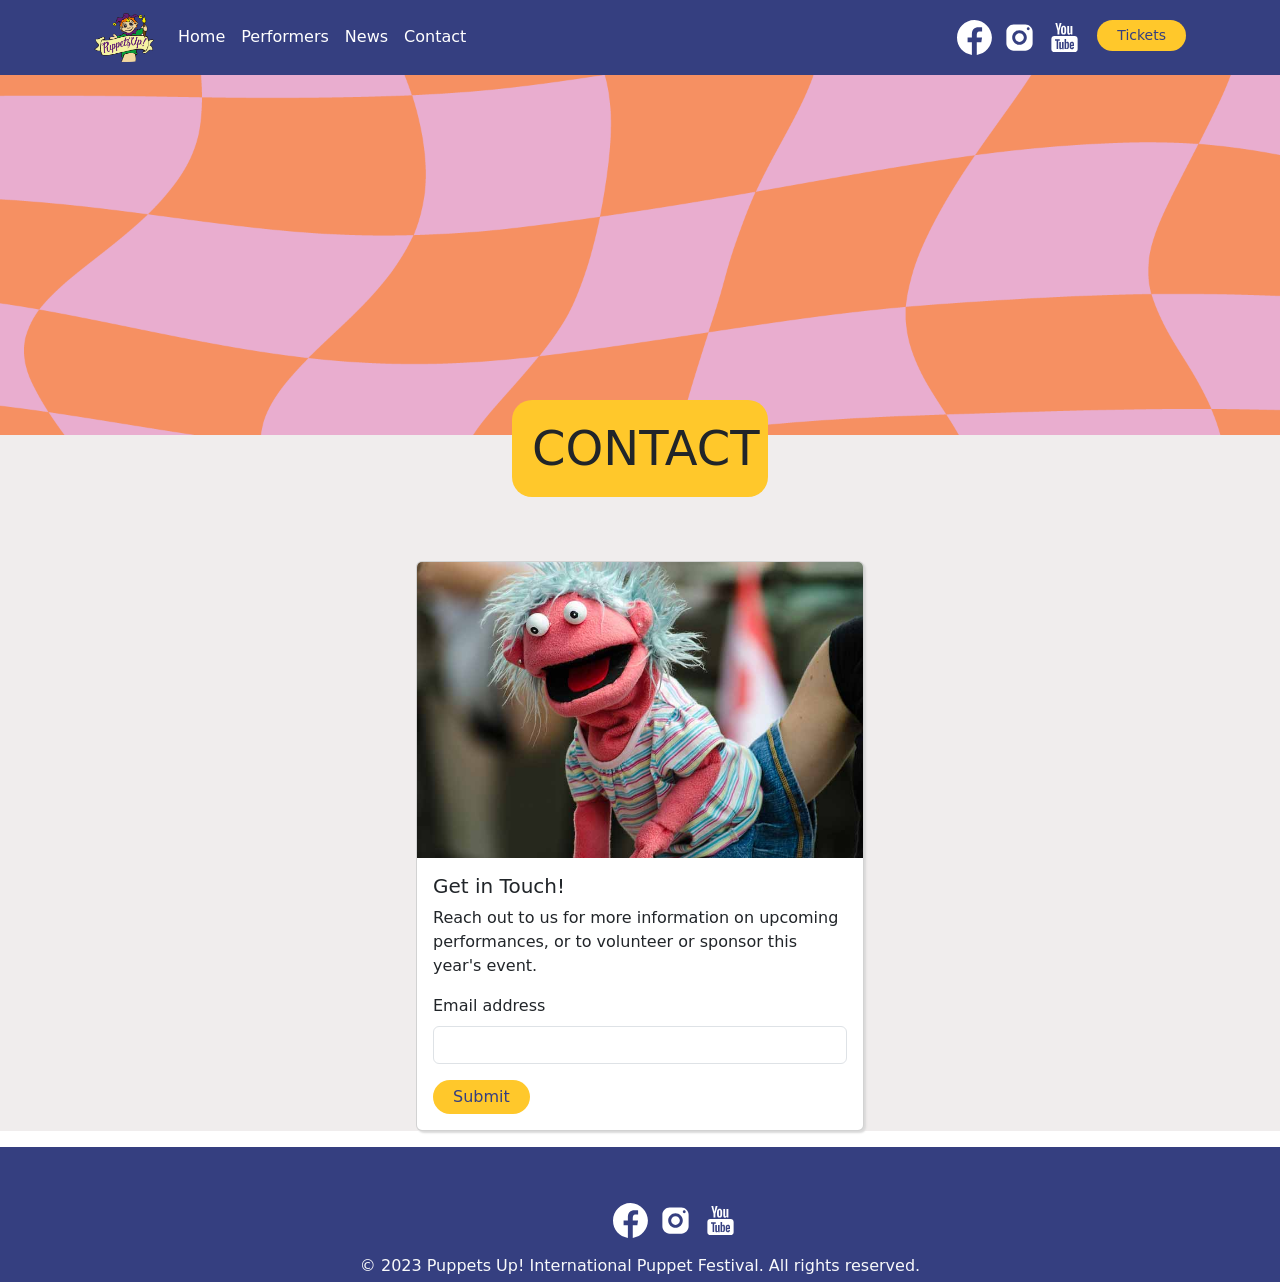
==== contact.html @ 840a4b94 "updates all links and buttons functionality update social links with target="_blank" so that social " ====
<!DOCTYPE html>
<html lang="en">
<head>
  <meta charset="UTF-8">
  <meta http-equiv="X-UA-Compatible" content="IE=edge">
  <meta name="viewport" content="width=device-width, initial-scale=1.0">
  <link rel="icon" type="image/x-icon" href="images/favicon_io/favicon.ico">
  <title>Contact Us</title>
  <link rel="stylesheet" href="css/custom.css">
</head>
<body>
  <header>
    <nav class="navbar navbar-expand-lg">
      <div class="container px-4">
        <a class="navbar-brand" href="images/logo.png">
            <img src="images/logo.png" class="logo">
        </a>
        <button class="navbar-toggler" type="button" data-bs-toggle="collapse" data-bs-target="#navbarNav" aria-controls="navbarNav" aria-expanded="false" aria-label="Toggle navigation">
          <span class="navbar-toggler-icon"></span>
        </button>
        <div class="collapse navbar-collapse" id="navbarNav">
          <ul class="navbar-nav ps-4-lg">
          <li class="nav-item">
              <a class="nav-link" href="index.html">Home</a>
            </li>
            <li class="nav-item">
              <a class="nav-link" href="performers.html">Performers</a>
            </li>
            <li class="nav-item">
              <a class="nav-link" href="news.html">News</a>
            </li>
            <li class="nav-item">
              <a class="nav-link" href="contact.html">Contact</a>
            </li>
          </ul>

          <div class="d-inline-flex flex-column flex-lg-row ms-auto">
            <ul class="navbar-nav ps-4-lg social-nav">
              <li class="social-links">
                <a href="https://www.facebook.com/PuppetsUp" target="_blank"><img src="images/facebook-icon.svg" class="logo"></a>
              </li>
              <li class="social-links">
                <a href="https://www.instagram.com/puppetsup/" target="_blank"><img src="images/instagram-icon.svg" class="logo"></a>
              </li>
              <li class="social-links">
                <a href="https://www.youtube.com/channel/UChkBQRjx3Bg9U8FGqQXdJ3g" target="_blank"><img src="images/youtube-icon.svg" class="logo"></a>
              </li>
            </ul>
            <a href="https://ticketsplease.ca/" target="_blank">
              <button type="button" class="btn btn-sm btn-primary">Tickets</button>
            </a>
            
          </div>
        </div> 
      </div>
  </nav>
</header>

<main>
    <div class="title-sect title-sect-2">
    </div>
    <div class="title">
      <h1>Contact</h1>
    </div>

<div class="contact-form">
  <div class="card mb-3 contact-card">
    <img src="images/pink.jpg" class="card-img-top card-contact-img" alt="...">
  <div class="card-body">
    <h5 class="card-title">Get in Touch!</h5>
    <p class="card-text">Reach out to us for more information on upcoming performances, or to volunteer or sponsor this year's event.</p>
    <form>
  <div class="mb-3">
    <label for="exampleInputEmail1" class="form-label">Email address</label>
    <input type="email" class="form-control" id="exampleInputEmail1" aria-describedby="emailHelp">
  </div>
  <button type="submit" class="btn btn-primary">Submit</button>
</form>
  </div>
</div>
  
  
</main>

<footer class="py-3">
    <div class="footer-links">
      <ul class="footer-social-links">
        <li class="social-links">
          <a href="https://www.facebook.com/PuppetsUp" target="_blank"><img src="images/facebook-icon.svg" class="logo"></a>
        </li>
        <li class="social-links">
          <a href="https://www.instagram.com/puppetsup/" target="_blank"><img src="images/instagram-icon.svg" class="logo"></a>
        </li>
        <li class="social-links">
          <a href="https://www.youtube.com/channel/UChkBQRjx3Bg9U8FGqQXdJ3g" target="_blank"><img src="images/youtube-icon.svg" class="logo"></a>
        </li>
      </ul>
    </div>
            
    <div class="container">
      <p class="text-center text-light">&copy; 2023 Puppets Up! International Puppet Festival. All rights reserved.</p>
    </div>  
  </footer>
  <script src="node_modules/bootstrap/dist/js/bootstrap.bundle.min.js"></script>
</body>  
</html>
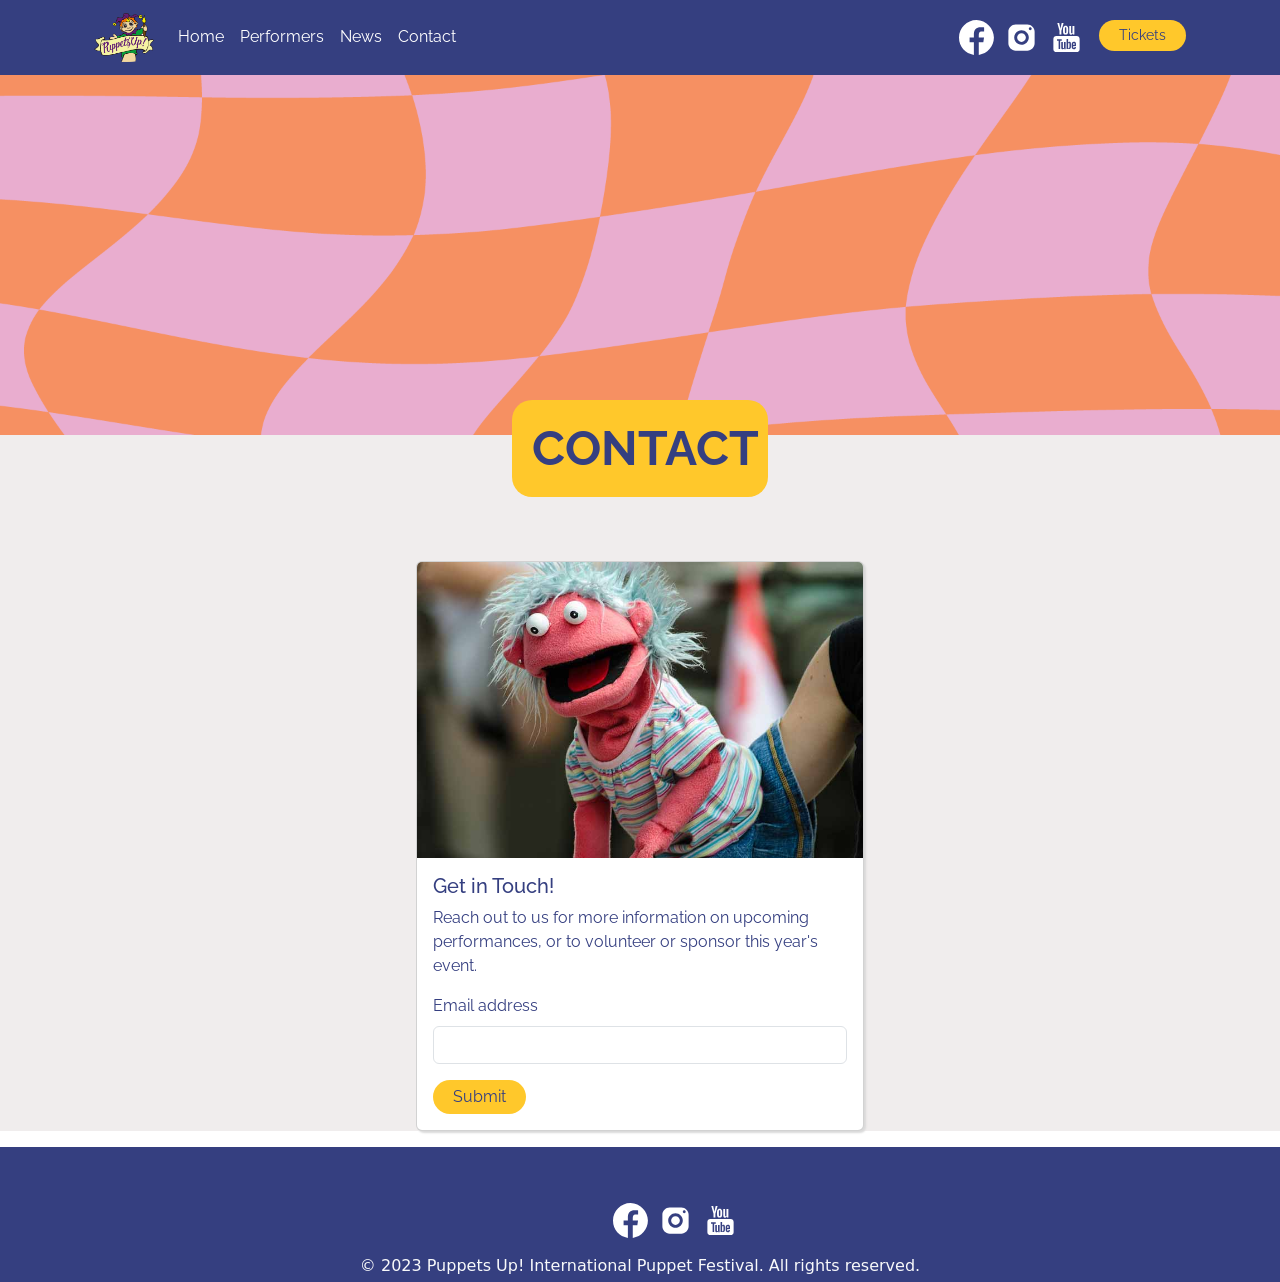
==== commit d351531a: "adds column break points adds column gutters, and adjusts performers columns so that each column is " ====
--- a/contact.html
+++ b/contact.html
@@ -5,6 +5,12 @@
   <meta http-equiv="X-UA-Compatible" content="IE=edge">
   <meta name="viewport" content="width=device-width, initial-scale=1.0">
   <link rel="icon" type="image/x-icon" href="images/favicon_io/favicon.ico">
+
+    <!-- Google Fonts-->
+  <link rel="preconnect" href="https://fonts.googleapis.com">
+  <link rel="preconnect" href="https://fonts.gstatic.com" crossorigin>
+  <link href="https://fonts.googleapis.com/css2?family=Raleway:wght@400;500;700&display=swap" rel="stylesheet">
+  
   <title>Contact Us</title>
   <link rel="stylesheet" href="css/custom.css">
 </head>
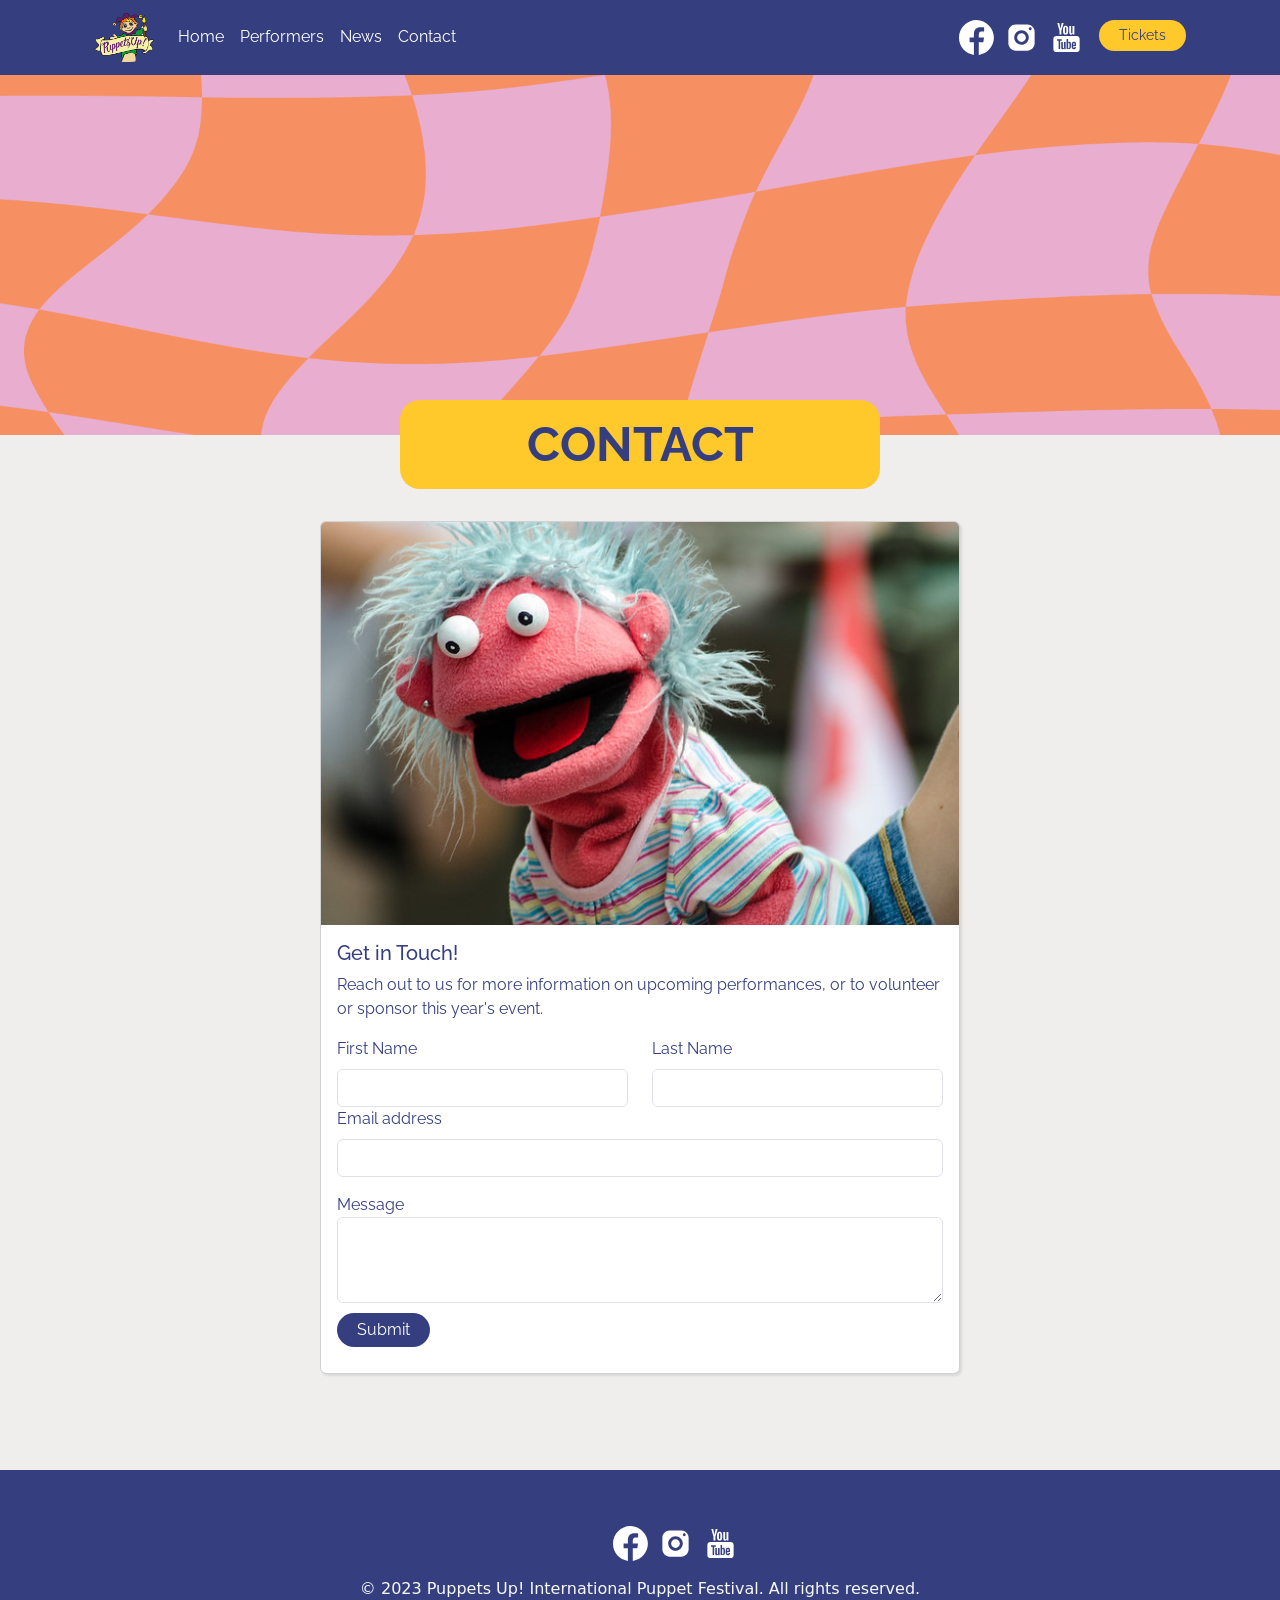
==== commit 5d2d80bc: "adjusts contact form dimensions and fixes yellow box around h1 on interior pages to be responsive" ====
--- a/contact.html
+++ b/contact.html
@@ -10,10 +10,11 @@
   <link rel="preconnect" href="https://fonts.googleapis.com">
   <link rel="preconnect" href="https://fonts.gstatic.com" crossorigin>
   <link href="https://fonts.googleapis.com/css2?family=Raleway:wght@400;500;700&display=swap" rel="stylesheet">
-  
+
   <title>Contact Us</title>
   <link rel="stylesheet" href="css/custom.css">
 </head>
+
 <body>
   <header>
     <nav class="navbar navbar-expand-lg">
@@ -70,22 +71,34 @@
     </div>
 
 <div class="contact-form">
-  <div class="card mb-3 contact-card">
-    <img src="images/pink.jpg" class="card-img-top card-contact-img" alt="...">
+  <div class="card mb-3 contact-card" style="max-width: 40rem;">
+    <img src="images/pink.png" class="card-img-top card-contact-img" alt="...">
   <div class="card-body">
     <h5 class="card-title">Get in Touch!</h5>
     <p class="card-text">Reach out to us for more information on upcoming performances, or to volunteer or sponsor this year's event.</p>
     <form>
   <div class="mb-3">
+    <div class="row">
+      <div class="col">
+        <label for="exampleInputFirstName" class="form-label">First Name</label>
+        <input type="text" id="exampleInputFirstName" class="form-control">
+      </div>
+      <div class="col">
+        <label for="exampleInputLastName" class="form-label">Last Name</label>
+        <input type="text" id="exampleInputLastName" class="form-control">
+      </div>
+    </div>
     <label for="exampleInputEmail1" class="form-label">Email address</label>
     <input type="email" class="form-control" id="exampleInputEmail1" aria-describedby="emailHelp">
   </div>
-  <button type="submit" class="btn btn-primary">Submit</button>
+  <div class="form-group">
+    <label for="exampleFormControlTextarea1">Message</label>
+    <textarea class="form-control" id="exampleFormControlTextarea1" rows="3"></textarea>
+  </div>
+  <button type="submit" class="submit-btn btn btn-primary">Submit</button>
 </form>
   </div>
 </div>
-  
-  
 </main>
 
 <footer class="py-3">
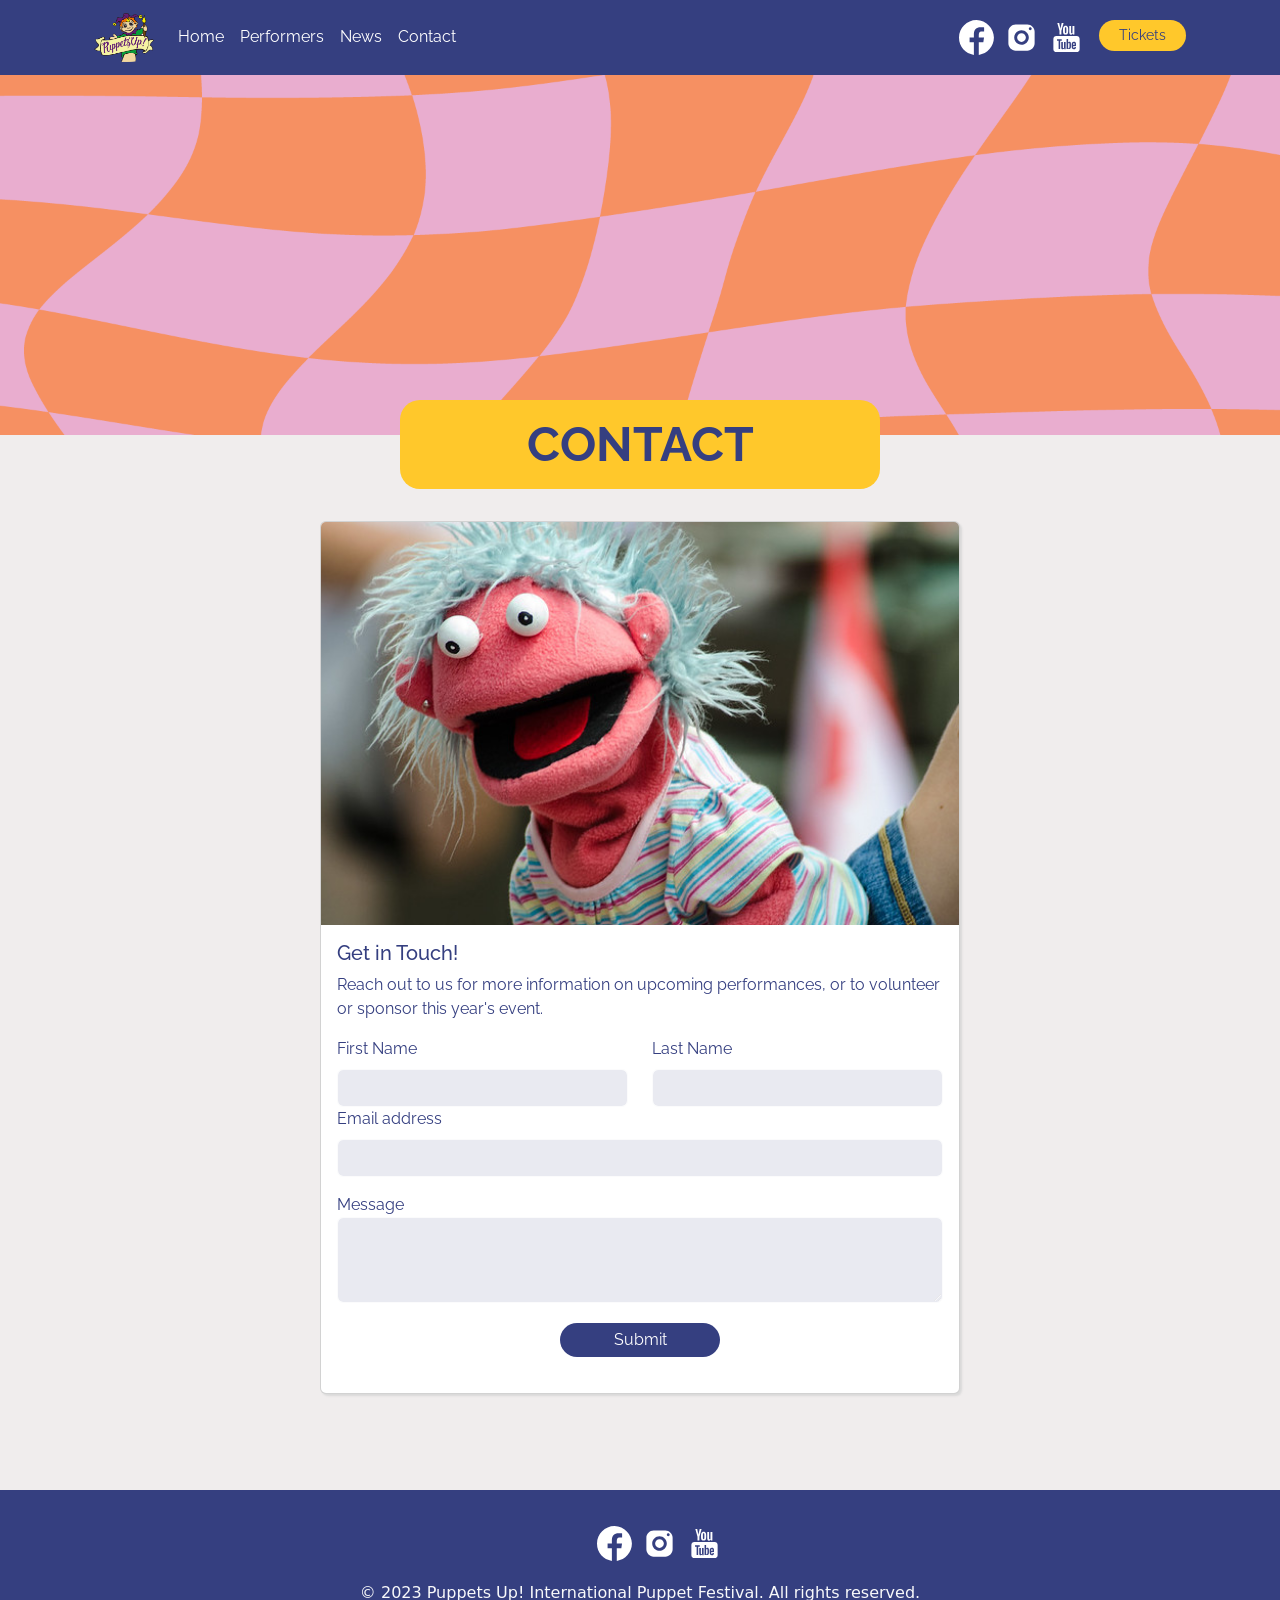
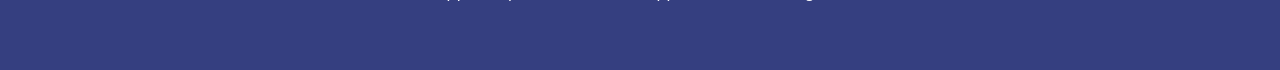
==== commit 1a2c6abc: "adds background colors to contact form and centres submit button" ====
--- a/contact.html
+++ b/contact.html
@@ -77,26 +77,26 @@
     <h5 class="card-title">Get in Touch!</h5>
     <p class="card-text">Reach out to us for more information on upcoming performances, or to volunteer or sponsor this year's event.</p>
     <form>
-  <div class="mb-3">
-    <div class="row">
-      <div class="col">
-        <label for="exampleInputFirstName" class="form-label">First Name</label>
-        <input type="text" id="exampleInputFirstName" class="form-control">
+      <div class="mb-3">
+        <div class="row">
+          <div class="col">
+            <label for="exampleInputFirstName" class="form-label">First Name</label>
+            <input type="text" id="exampleInputFirstName" class="form-control">
+          </div>
+          <div class="col">
+            <label for="exampleInputLastName" class="form-label">Last Name</label>
+            <input type="text" id="exampleInputLastName" class="form-control">
+          </div>
+        </div>
+        <label for="exampleInputEmail1" class="form-label">Email address</label>
+        <input type="email" class="form-control" id="exampleInputEmail1" aria-describedby="emailHelp">
       </div>
-      <div class="col">
-        <label for="exampleInputLastName" class="form-label">Last Name</label>
-        <input type="text" id="exampleInputLastName" class="form-control">
+      <div class="form-group">
+        <label for="exampleFormControlTextarea1">Message</label>
+        <textarea class="form-control" id="exampleFormControlTextarea1" rows="3"></textarea>
       </div>
-    </div>
-    <label for="exampleInputEmail1" class="form-label">Email address</label>
-    <input type="email" class="form-control" id="exampleInputEmail1" aria-describedby="emailHelp">
-  </div>
-  <div class="form-group">
-    <label for="exampleFormControlTextarea1">Message</label>
-    <textarea class="form-control" id="exampleFormControlTextarea1" rows="3"></textarea>
-  </div>
-  <button type="submit" class="submit-btn btn btn-primary">Submit</button>
-</form>
+      <button type="submit" class="submit-btn btn btn-primary">Submit</button>
+    </form>
   </div>
 </div>
 </main>
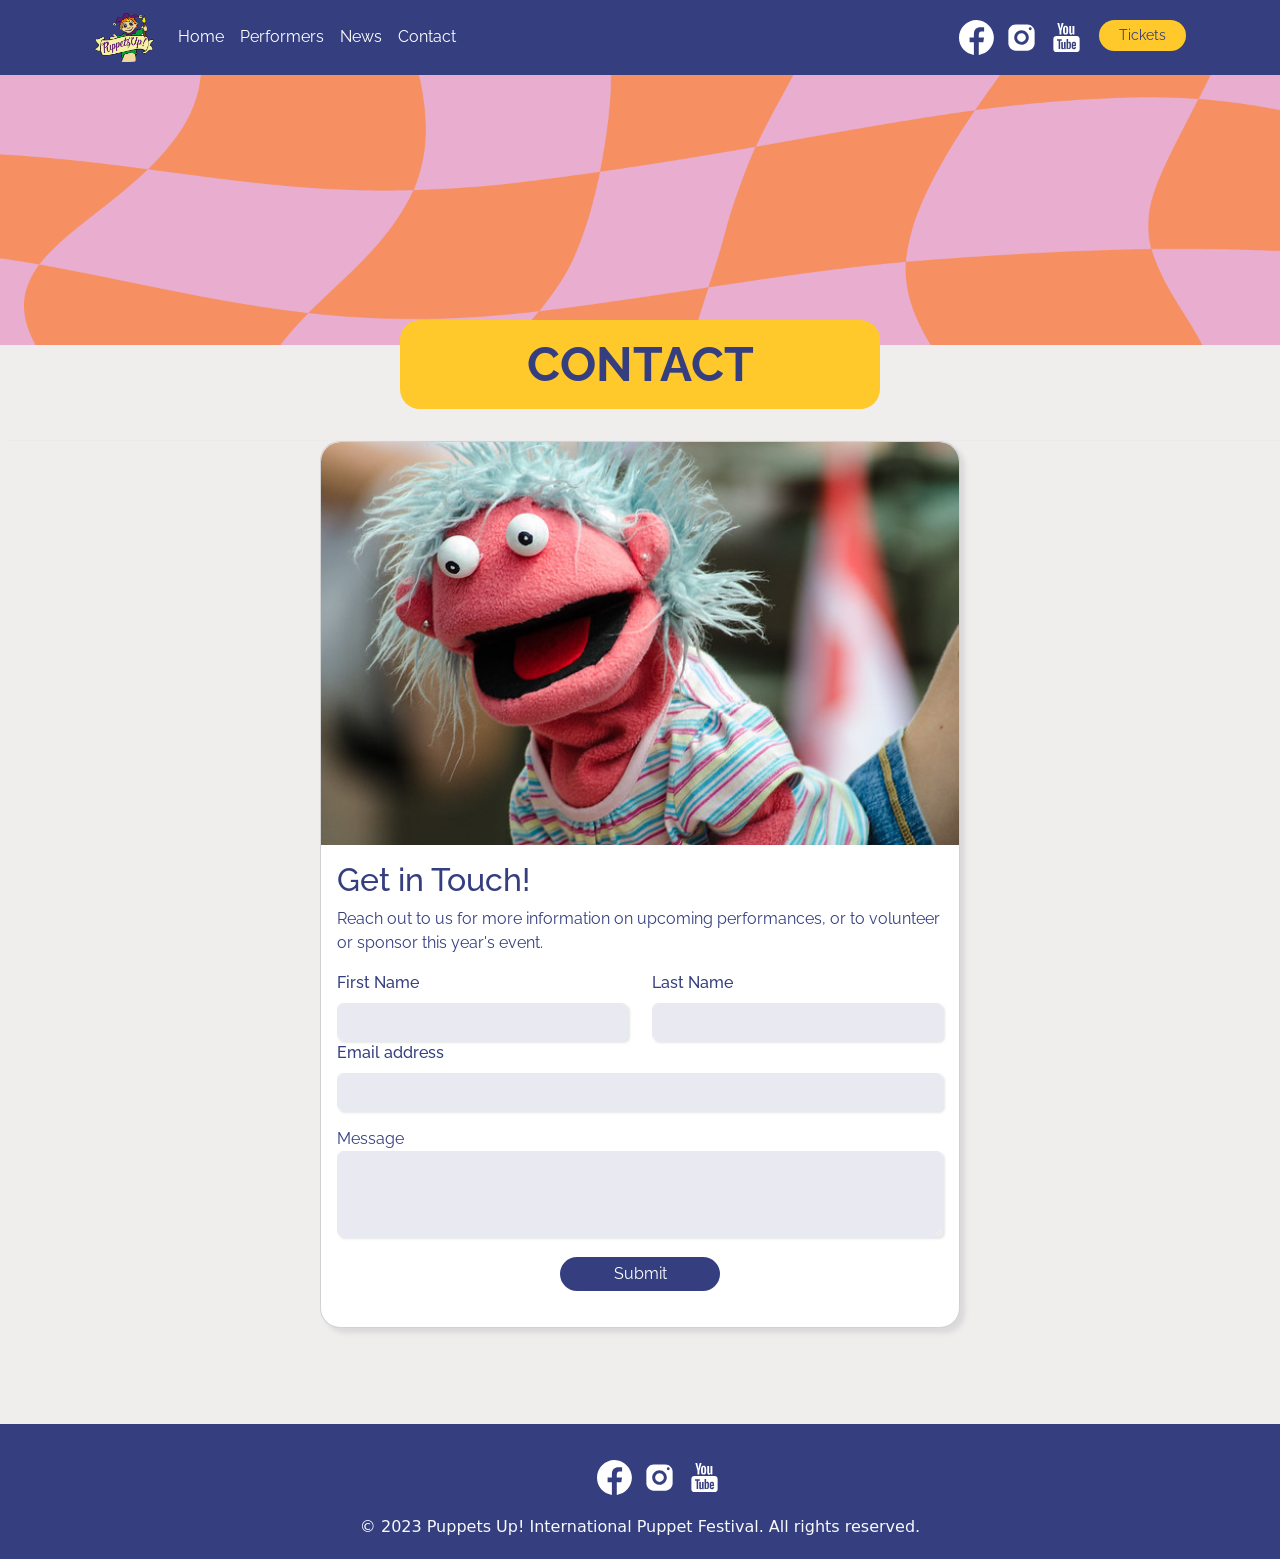
==== commit b8b02bad: "fixes rounded corners on grid images and modifies size of title graphic" ====
--- a/contact.html
+++ b/contact.html
@@ -19,7 +19,7 @@
   <header>
     <nav class="navbar navbar-expand-lg">
       <div class="container px-4">
-        <a class="navbar-brand" href="images/logo.png">
+        <a class="navbar-brand" href="index.html">
             <img src="images/logo.png" class="logo">
         </a>
         <button class="navbar-toggler" type="button" data-bs-toggle="collapse" data-bs-target="#navbarNav" aria-controls="navbarNav" aria-expanded="false" aria-label="Toggle navigation">
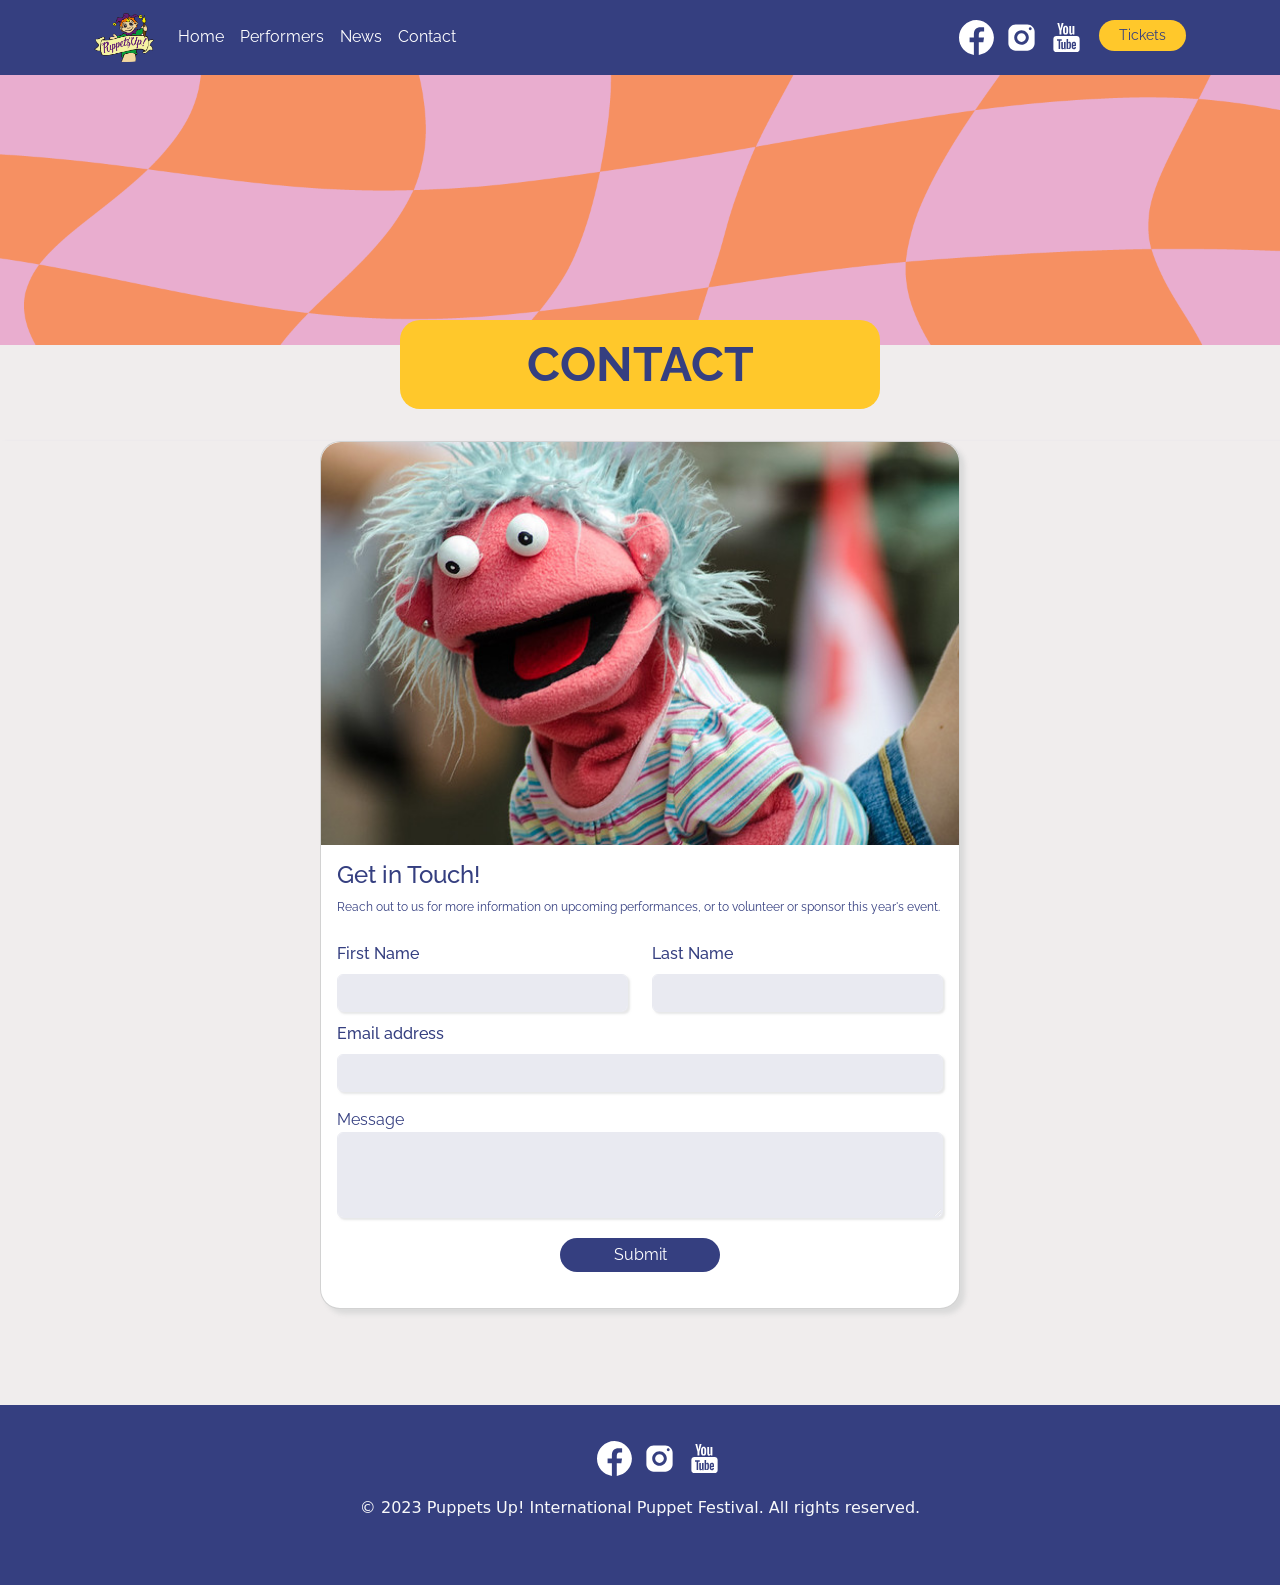
==== commit 018c9297: "tweaks form button sizing and padding on labels" ====
--- a/contact.html
+++ b/contact.html
@@ -70,7 +70,7 @@
       <h1>Contact</h1>
     </div>
 
-<div class="contact-form">
+<section class="contact-form">
   <div class="card mb-3 contact-card" style="max-width: 40rem;">
     <img src="images/pink.png" class="card-img-top card-contact-img" alt="...">
   <div class="card-body">
@@ -98,7 +98,8 @@
       <button type="submit" class="submit-btn btn btn-primary">Submit</button>
     </form>
   </div>
-</div>
+  </div>
+</section>
 </main>
 
 <footer class="py-3">
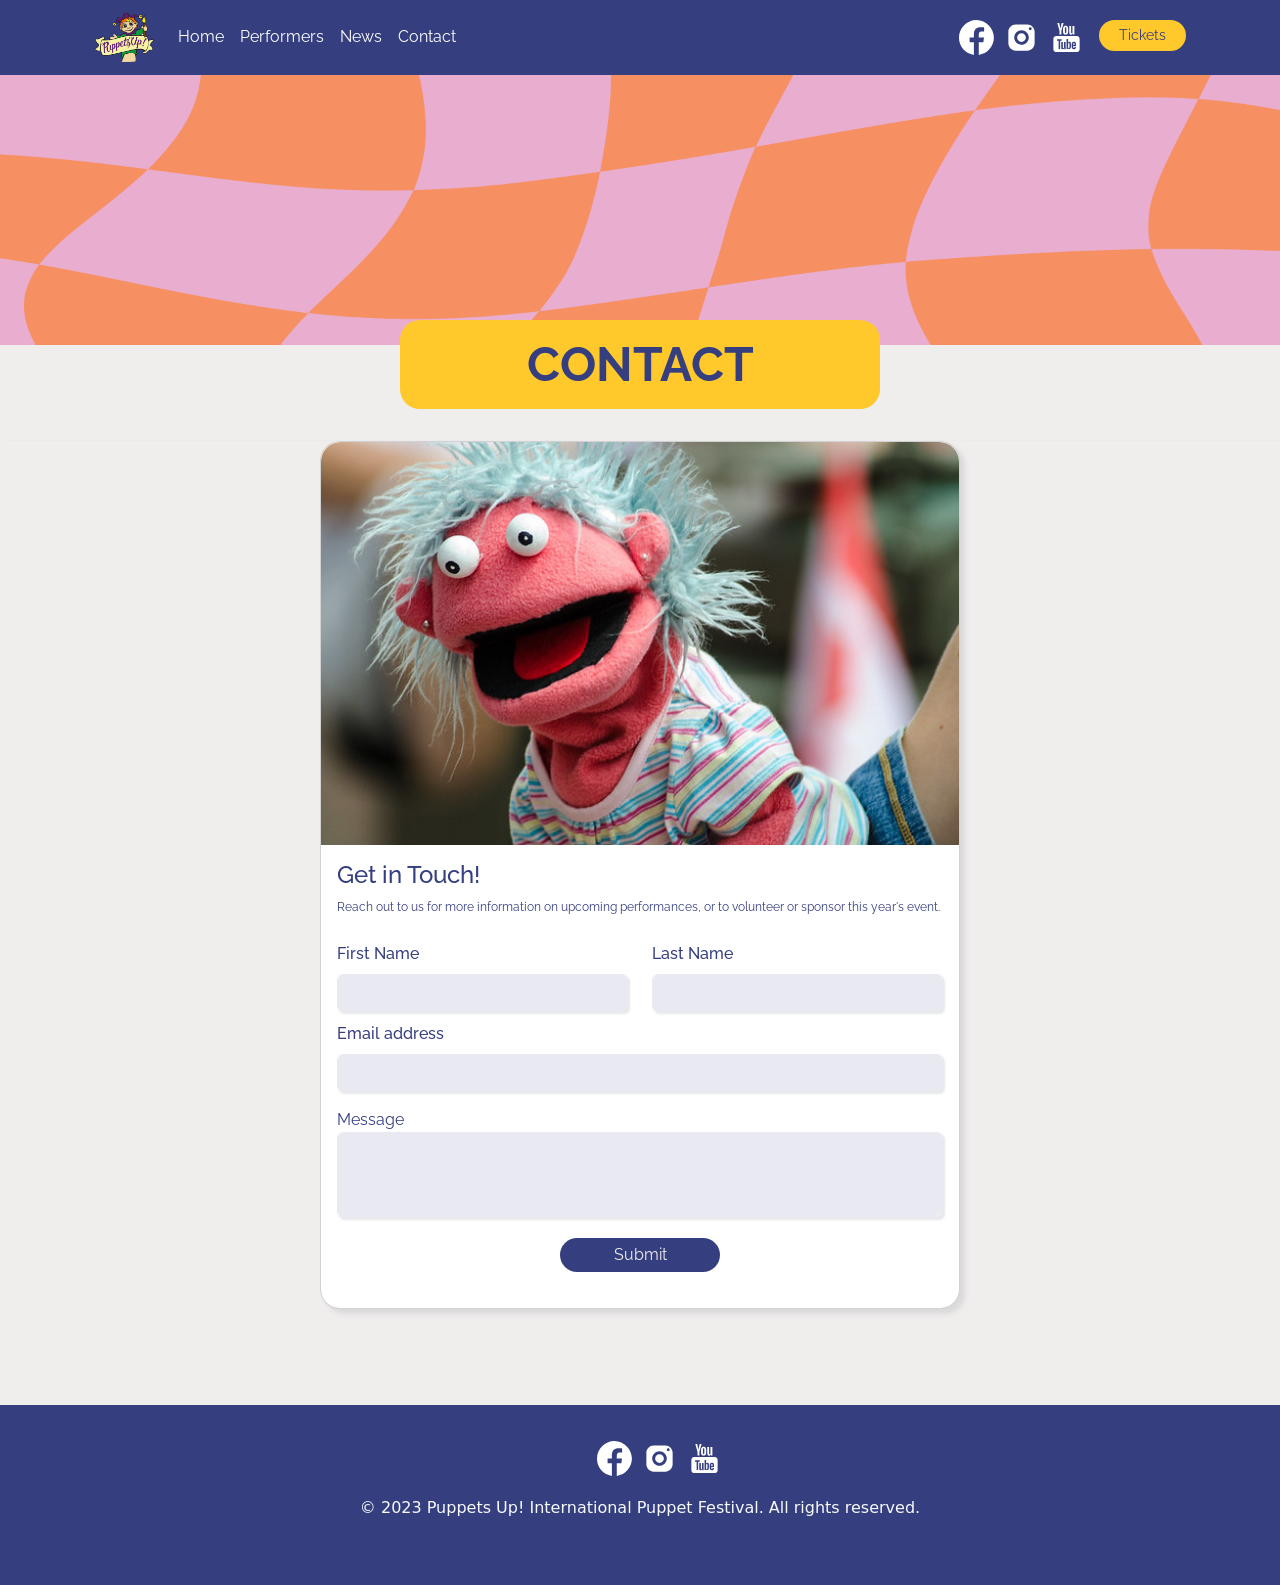
==== commit 6dc4bf5c: "updates all pages with link to bootstrap so that nav works properly at mobile size" ====
--- a/contact.html
+++ b/contact.html
@@ -10,7 +10,7 @@
   <link rel="preconnect" href="https://fonts.googleapis.com">
   <link rel="preconnect" href="https://fonts.gstatic.com" crossorigin>
   <link href="https://fonts.googleapis.com/css2?family=Raleway:wght@400;500;700&display=swap" rel="stylesheet">
-
+  <script src="https://cdn.jsdelivr.net/npm/bootstrap@5.1.3/dist/js/bootstrap.bundle.min.js"></script>
   <title>Contact Us</title>
   <link rel="stylesheet" href="css/custom.css">
 </head>
@@ -64,11 +64,11 @@
 </header>
 
 <main>
-    <div class="title-sect title-sect-2">
-    </div>
-    <div class="title">
+  <div class="title-sect title-sect-2">
+  </div>
+  <div class="title">
       <h1>Contact</h1>
-    </div>
+  </div>
 
 <section class="contact-form">
   <div class="card mb-3 contact-card" style="max-width: 40rem;">
